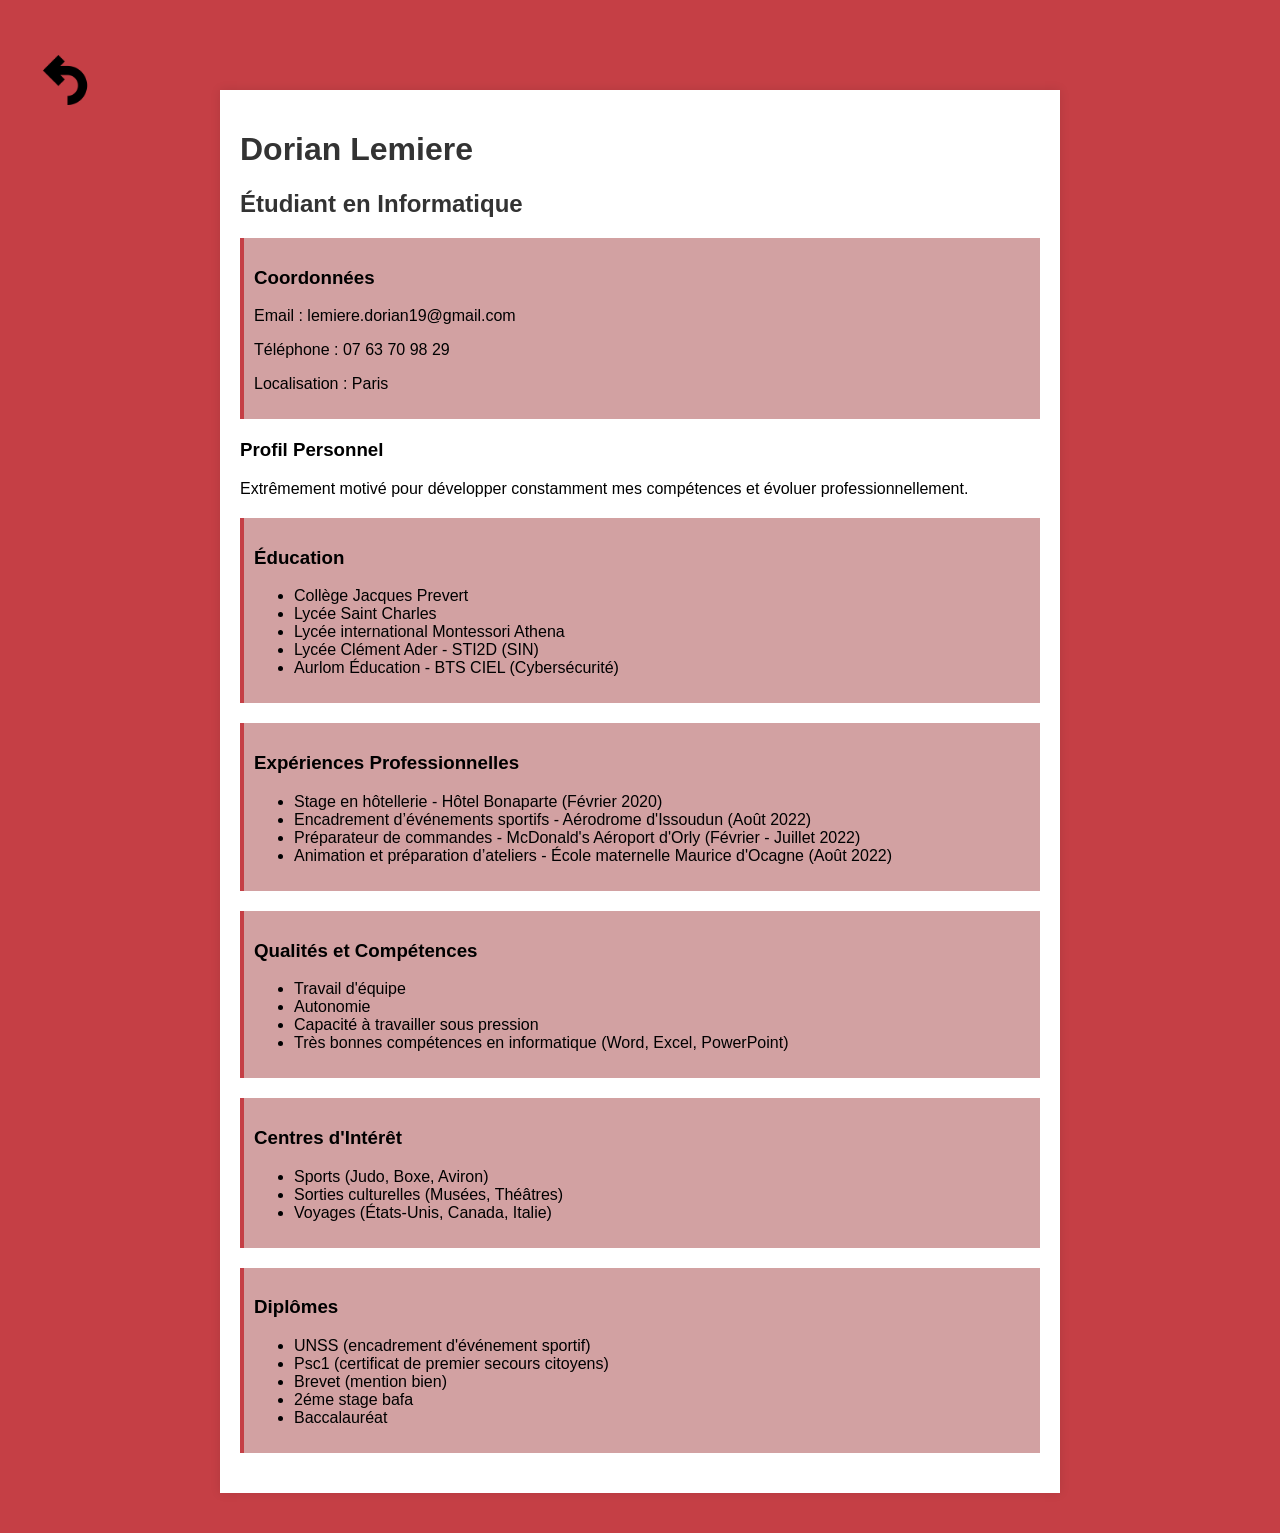
==== dorian.html @ 57d06ea7 "Add files via upload" ====
<!DOCTYPE html>
<html lang="fr">
<head>
    <meta charset="UTF-8">
    <meta name="viewport" content="width=device-width, initial-scale=1.0">
    <title>CV de Dorian Lemiere</title>
    <style>
        body {
            font-family: Arial, sans-serif;
            margin: 20px;
            padding: 20px;
            background-color: rgb(197, 63, 69);
            text-align: center;
        }
        .cv-container {
            background: white;
            padding: 20px;
            max-width: 800px;
            margin: auto;
            box-shadow: 0 0 10px rgba(0, 0, 0, 0.1);
            text-align: left;
        }
        h1, h2 {
            color: #333;
        }
        .section {
            margin-bottom: 20px;
        }
        .contact, .education, .experience, .competences, .interets, .diplômes {
            padding: 10px;
            border-left: 4px solid rgb(197, 63, 69);
            background: rgb(210, 161, 162);
        }
        .back {
            border-left: 10px;
            max-height: 20px;
            max-width : 20px;
            padding: 15px 0%;
        }
    </style>
</head>
<body>
    <div class="back">
        <a href="index.html">
            <img src="retour.png" alt="Description de l'image" width="50">
        </a>
    </div>
    <div class="cv-container">
        <h1>Dorian Lemiere</h1>
        <h2>Étudiant en Informatique</h2>
        <div class="section contact">
            <h3>Coordonnées</h3>
            <p>Email : lemiere.dorian19@gmail.com</p>
            <p>Téléphone : 07 63 70 98 29</p>
            <p>Localisation : Paris</p>
        </div>
        <div class="section profil">
            <h3>Profil Personnel</h3>
            <p>Extrêmement motivé pour développer constamment mes compétences et évoluer professionnellement.</p>
        </div>
        <div class="section education">
            <h3>Éducation</h3>
            <ul>
                <li>Collège Jacques Prevert</li>
                <li>Lycée Saint Charles</li>
                <li>Lycée international Montessori Athena</li>
                <li>Lycée Clément Ader - STI2D (SIN)</li>
                <li>Aurlom Éducation - BTS CIEL (Cybersécurité)</li>
            </ul>
        </div>
        <div class="section experience">
            <h3>Expériences Professionnelles</h3>
            <ul>
                <li>Stage en hôtellerie - Hôtel Bonaparte (Février 2020)</li>
                <li>Encadrement d’événements sportifs - Aérodrome d'Issoudun (Août 2022)</li>
                <li>Préparateur de commandes - McDonald's Aéroport d'Orly (Février - Juillet 2022)</li>
                <li>Animation et préparation d’ateliers - École maternelle Maurice d'Ocagne (Août 2022)</li>
            </ul>
        </div>
        <div class="section competences">
            <h3>Qualités et Compétences</h3>
            <ul>
                <li>Travail d'équipe</li>
                <li>Autonomie</li>
                <li>Capacité à travailler sous pression</li>
                <li>Très bonnes compétences en informatique (Word, Excel, PowerPoint)</li>
            </ul>
        </div>
        <div class="section interets">
            <h3>Centres d'Intérêt</h3>
            <ul>
                <li>Sports (Judo, Boxe, Aviron)</li>
                <li>Sorties culturelles (Musées, Théâtres)</li>
                <li>Voyages (États-Unis, Canada, Italie)</li>
            </ul>
        </div>
        <div class="section diplômes">
            <h3>Diplômes</h3>
            <ul>
                <li>UNSS (encadrement d'événement sportif)</li>
                <li>Psc1 (certificat de premier secours citoyens)</li>
                <li>Brevet (mention bien)</li>
                <li>2éme stage bafa</li>
                <li>Baccalauréat</li>
            </ul>
        </div>
    </div>
</body>
</html>
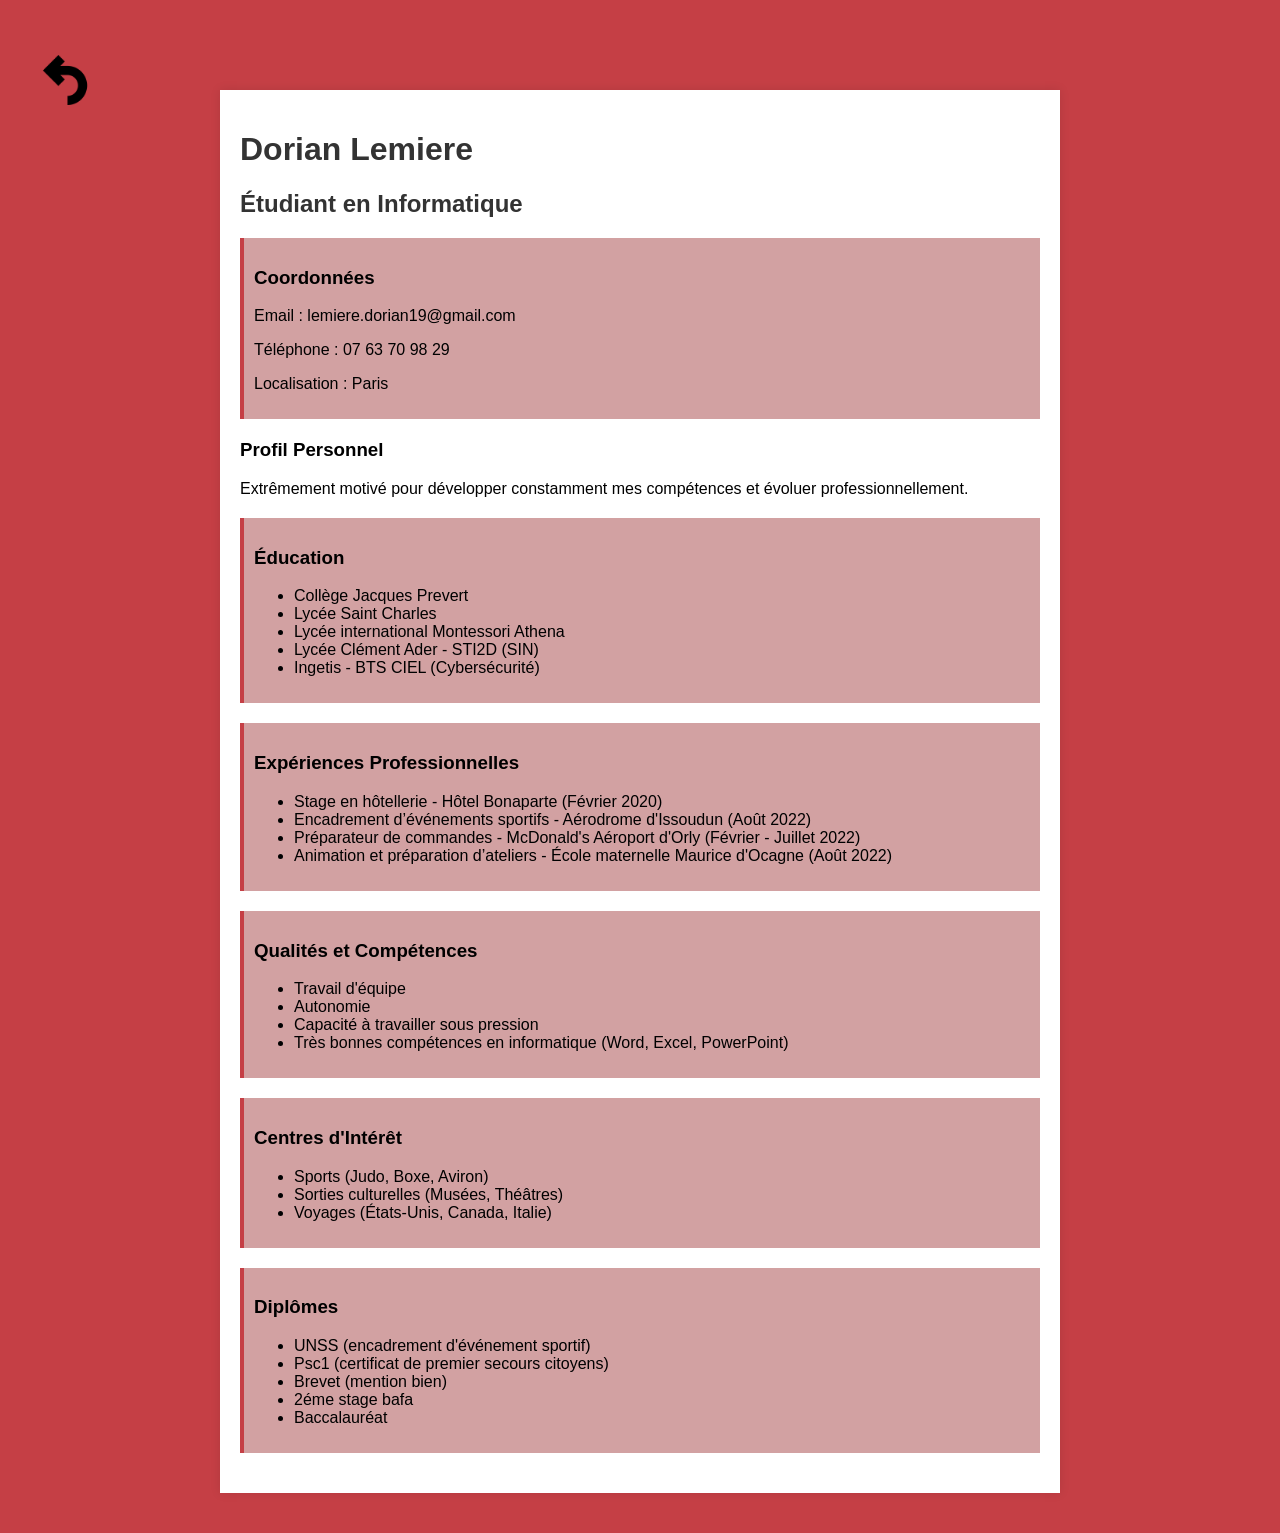
==== commit 4ddebe43: "Update educational institution name in dorian.html" ====
--- a/dorian.html
+++ b/dorian.html
@@ -65,7 +65,7 @@
                 <li>Lycée Saint Charles</li>
                 <li>Lycée international Montessori Athena</li>
                 <li>Lycée Clément Ader - STI2D (SIN)</li>
-                <li>Aurlom Éducation - BTS CIEL (Cybersécurité)</li>
+                <li>Ingetis - BTS CIEL (Cybersécurité)</li>
             </ul>
         </div>
         <div class="section experience">
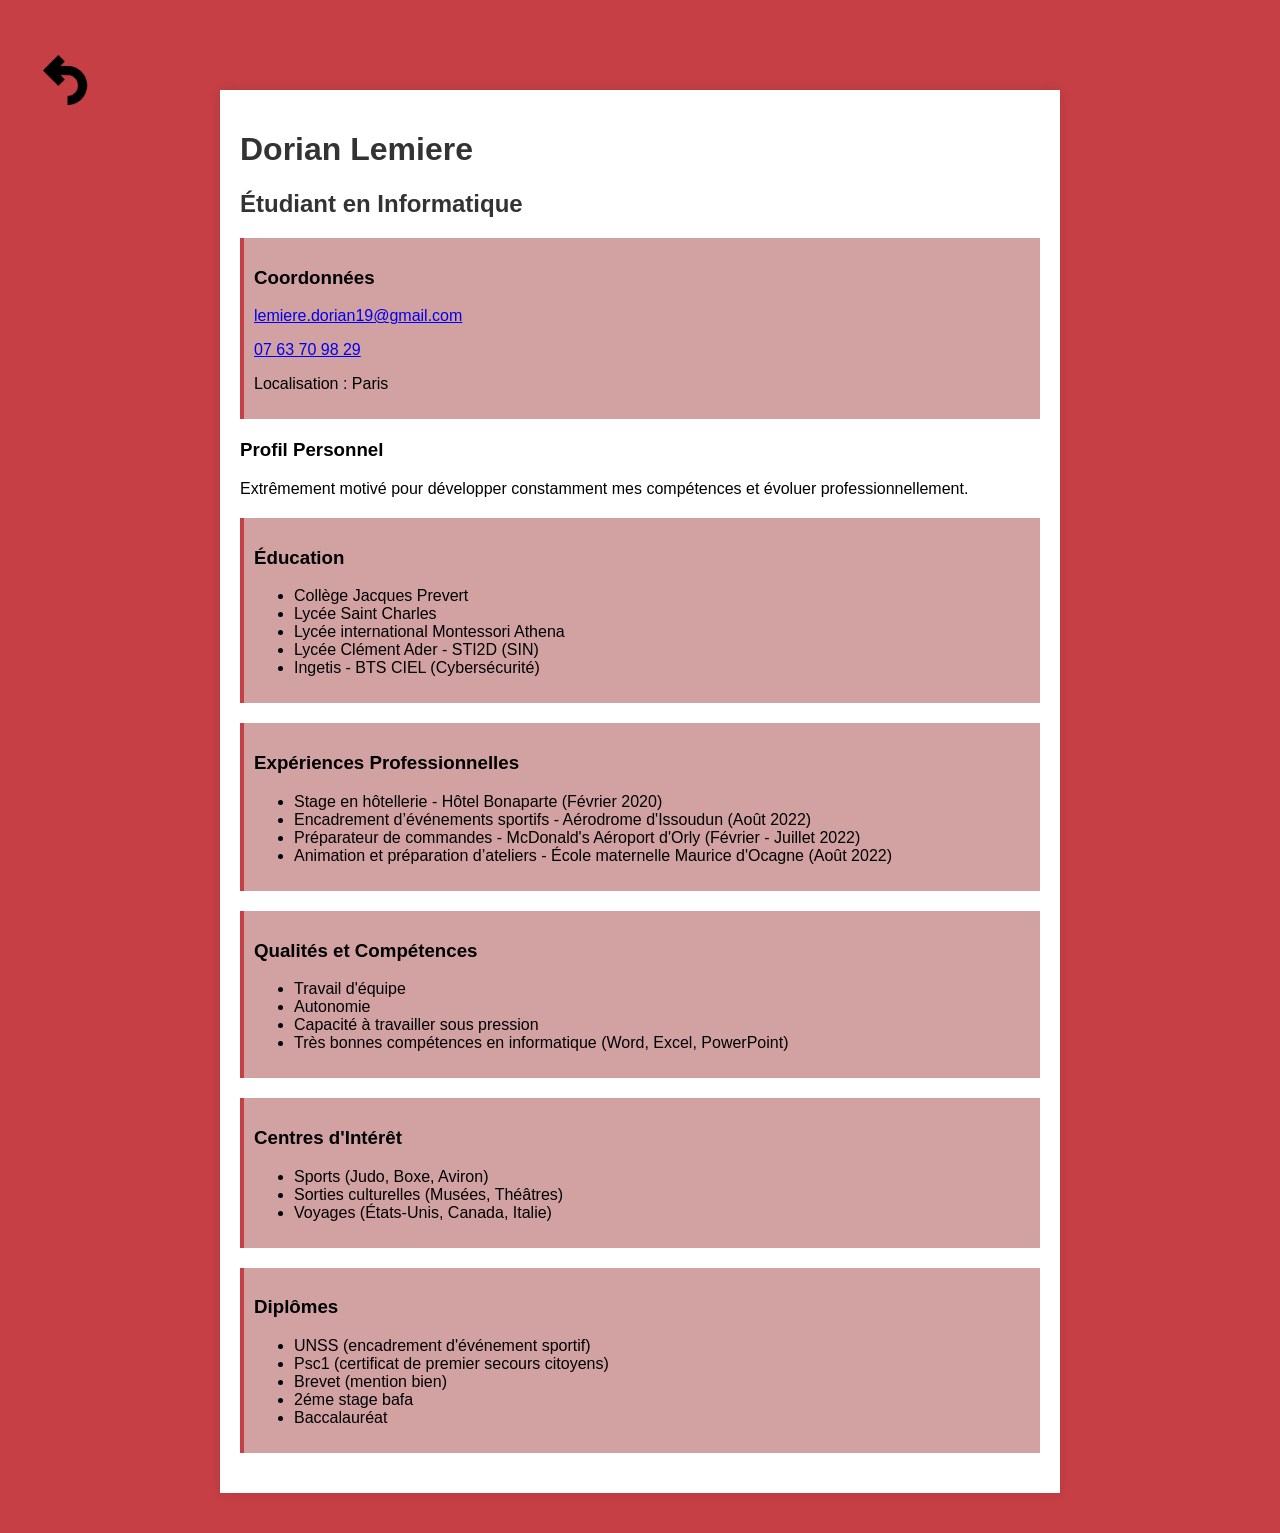
==== commit e31fbc26: "Update contact information to include links" ====
--- a/dorian.html
+++ b/dorian.html
@@ -50,8 +50,8 @@
         <h2>Étudiant en Informatique</h2>
         <div class="section contact">
             <h3>Coordonnées</h3>
-            <p>Email : lemiere.dorian19@gmail.com</p>
-            <p>Téléphone : 07 63 70 98 29</p>
+            <p><a href="mailto:lemiere.dorian19@gmail.com">lemiere.dorian19@gmail.com</a></p>
+            <p><a href="tel:0763709829">07 63 70 98 29</a></p>
             <p>Localisation : Paris</p>
         </div>
         <div class="section profil">
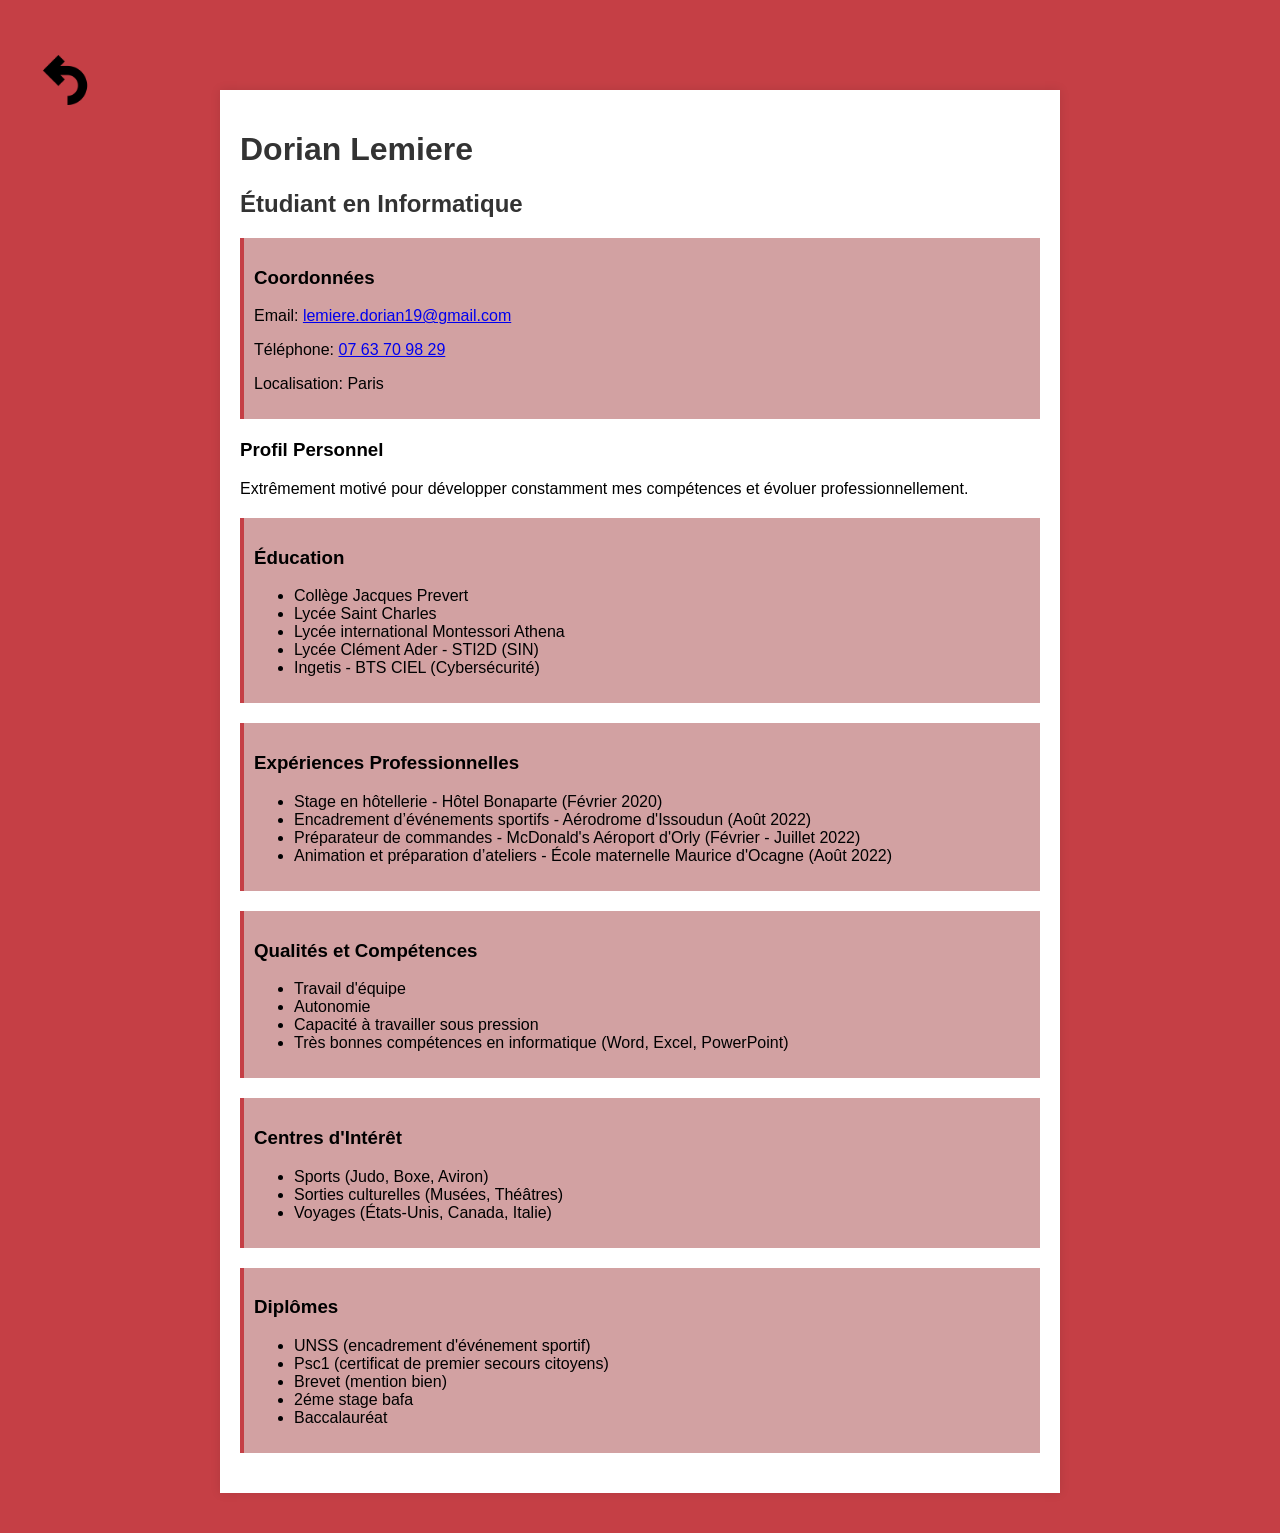
==== commit ae26e1cd: "Update contact information formatting in dorian.html" ====
--- a/dorian.html
+++ b/dorian.html
@@ -50,9 +50,9 @@
         <h2>Étudiant en Informatique</h2>
         <div class="section contact">
             <h3>Coordonnées</h3>
-            <p><a href="mailto:lemiere.dorian19@gmail.com">lemiere.dorian19@gmail.com</a></p>
-            <p><a href="tel:0763709829">07 63 70 98 29</a></p>
-            <p>Localisation : Paris</p>
+            <p>Email: <a href="mailto:lemiere.dorian19@gmail.com">lemiere.dorian19@gmail.com</a></p>
+            <p>Téléphone: <a href="tel:0763709829">07 63 70 98 29</a></p>
+            <p>Localisation: Paris</p>
         </div>
         <div class="section profil">
             <h3>Profil Personnel</h3>
